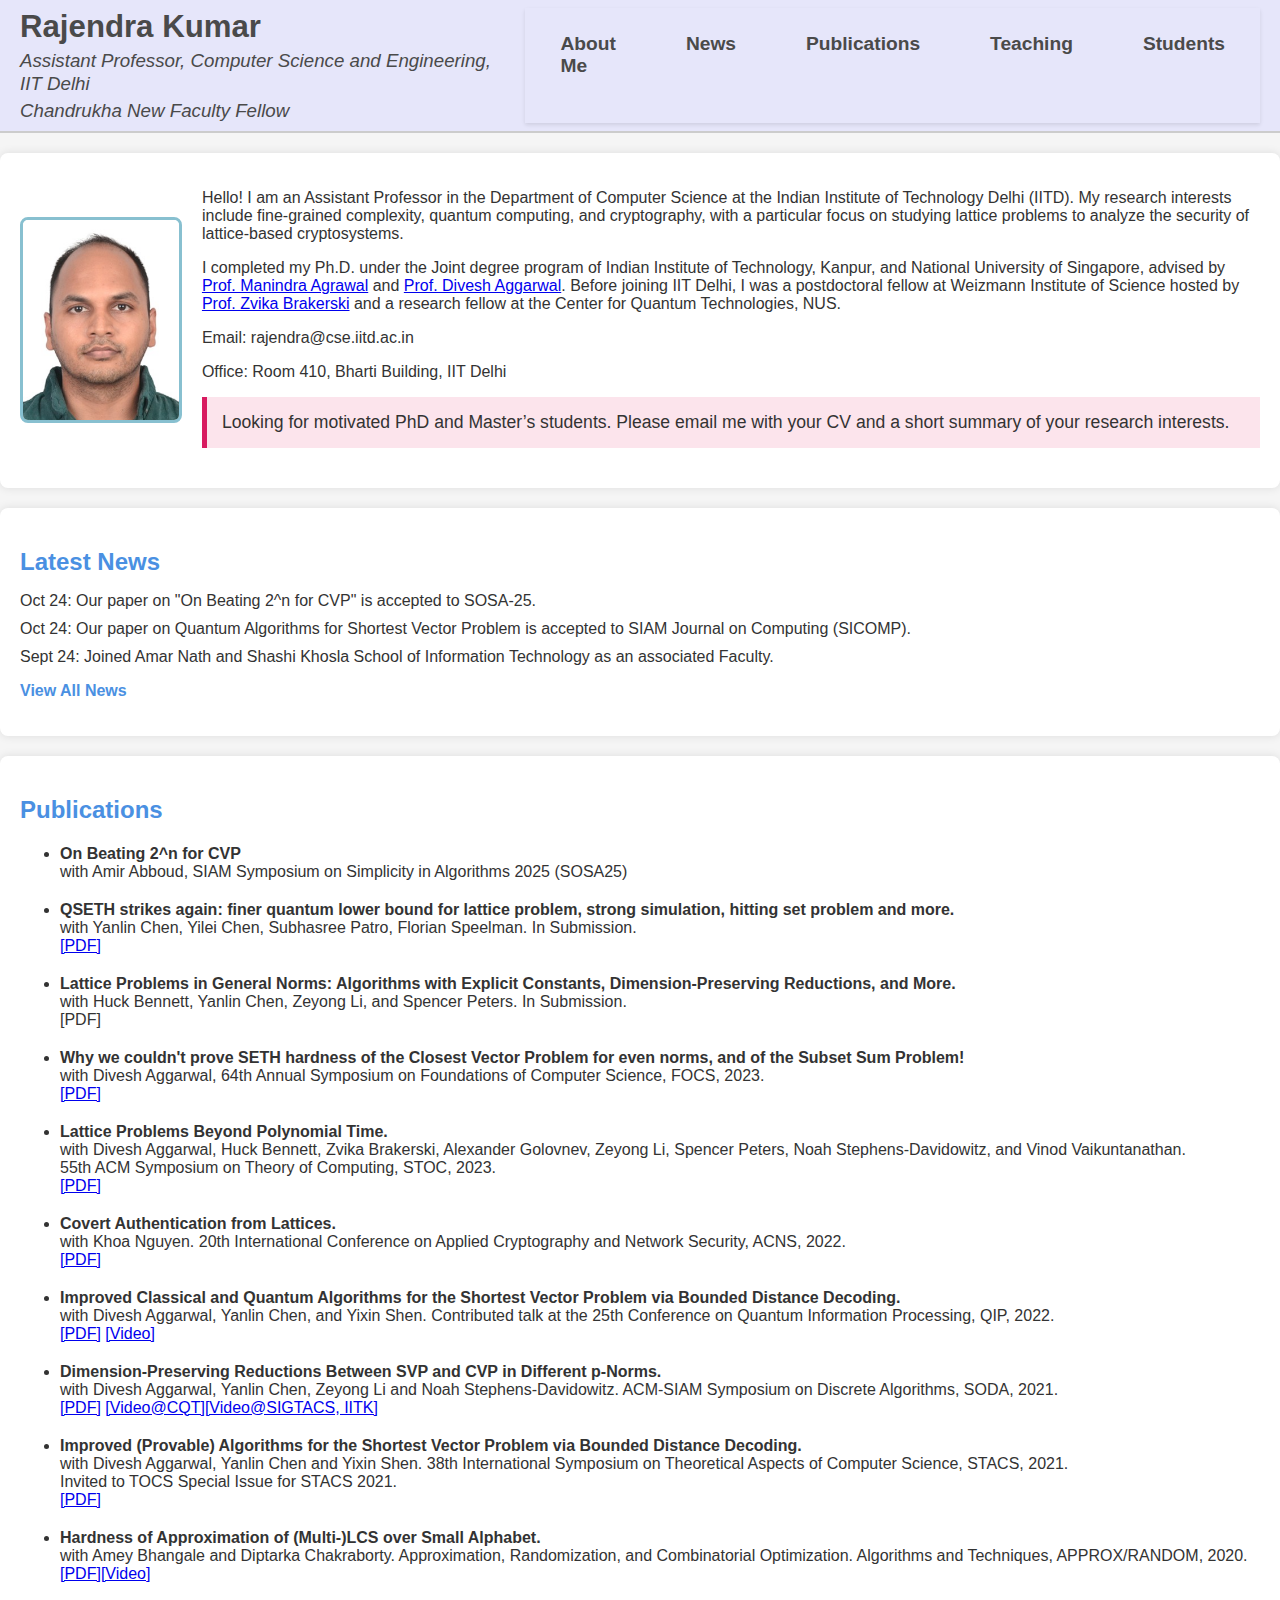
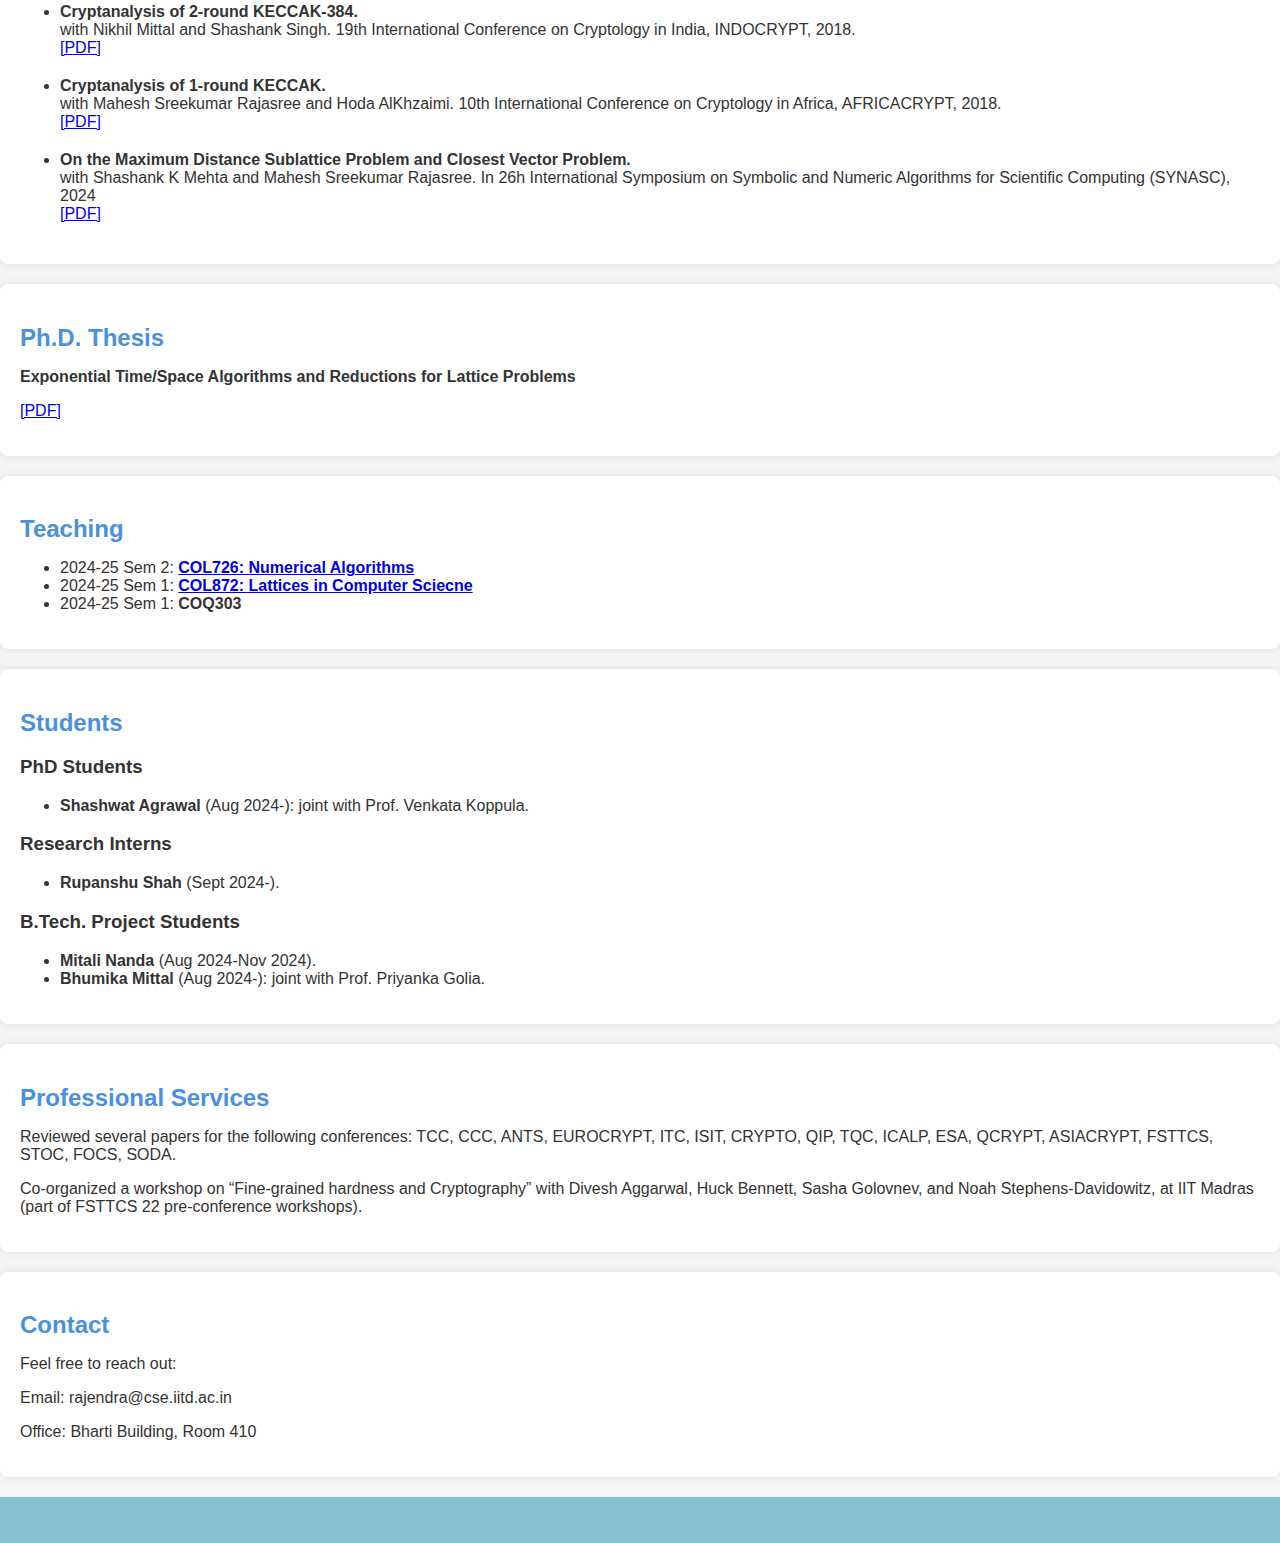
==== index.html @ 2160d7dd "website created" ====
<!DOCTYPE html>
<html lang="en">
    <head>
        <meta charset="UTF-8">
        <meta name="viewport" content="width=device-width, initial-scale=1.0">
        <title>Rajendra Kumar</title>
        <link rel="stylesheet" href="style.css">
    </head>
<body>
    <header>
        <div class="header-content">
            <h1>Rajendra Kumar</h1>
            <p>Assistant Professor, Computer Science and Engineering, IIT Delhi</p>
            <p>Chandrukha New Faculty Fellow</p>
        </div>

        <nav>
            <ul>
                <li><a href="#about">About Me</a></li>
                <li><a href="#news">News</a></li>
                <li><a href="#publications">Publications</a></li>
                <li><a href="#teaching">Teaching</a></li>
                <li><a href="#student">Students</a></li>
            </ul>
        </nav>
    </header>

    <div class="container">
        <!-- About Me Section -->
        <section id="about" class="content-section">
            <div class="about-me">
                <img src="photo-rajendra.jpg" alt="Rajendra Kumar's Photo">
                <div class="about-me-content">
                    <p>Hello! I am an Assistant Professor in the Department of Computer Science at the Indian Institute of Technology Delhi (IITD). My research interests include fine-grained complexity, quantum computing, and cryptography, with a particular focus on studying lattice problems to analyze the security of lattice-based cryptosystems.</p>
                    <p>I completed my Ph.D. under the Joint degree program of Indian Institute of Technology, Kanpur, and National University of Singapore, advised by <a href="https://sites.google.com/view/manindra/home?authuser=0">Prof. Manindra Agrawal</a> and <a href="https://sites.google.com/site/diveshhomepage/">Prof. Divesh Aggarwal</a>. Before joining IIT Delhi, I was a postdoctoral fellow at Weizmann Institute of Science hosted by <a href="https://zvikab.bitbucket.io">Prof. Zvika Brakerski</a> and a research fellow at the Center for Quantum Technologies, NUS.</p>
                    <p>Email: rajendra@cse.iitd.ac.in</p>
                    <p>Office: Room 410, Bharti Building, IIT Delhi </p>
                    <div class="highlighted-note">
                        Looking for motivated PhD and Master’s students. Please email me with your CV and a short summary of your research interests.
                    </div>
                </div>
            </div>
        </section>

        <!-- News Section -->
        <section id="news" class="content-section">
            <h2>Latest News</h2>
            <ul class="news-list">
                <li>Oct 24:  Our paper on "On Beating 2^n for CVP" is accepted to SOSA-25.</li>
                <li>Oct 24:  Our paper on Quantum Algorithms for Shortest Vector Problem is accepted to SIAM Journal on Computing (SICOMP).</li>
                <li>Sept 24: Joined Amar Nath and Shashi Khosla School of Information Technology as an associated Faculty. </li>
            </ul>
            <p><a href="news.html" class="view-all">View All News</a></p>
        </section>

        <!-- Publications Section -->
        <section id="publications" class="content-section">
            <h2>Publications</h2>
            <ul class="publications-list">
                <li><strong>On Beating 2^n for CVP</strong><br>with Amir Abboud, SIAM Symposium on Simplicity in Algorithms 2025 (SOSA25)</li>
                <li><strong>QSETH strikes again: finer quantum lower bound for lattice problem, strong simulation, hitting set problem and more.</strong><br>with Yanlin Chen, Yilei Chen, Subhasree Patro, Florian Speelman. In Submission.<br><a href="https://arxiv.org/pdf/2309.16431">[PDF]</a></li>
                <li><strong>Lattice Problems in General Norms: Algorithms with Explicit Constants, Dimension-Preserving Reductions, and More.</strong><br>with Huck Bennett, Yanlin Chen, Zeyong Li, and Spencer Peters. In Submission.<br>[PDF]</li>
                <li><strong>Why we couldn't prove SETH hardness of the Closest Vector Problem for even norms, and of the Subset Sum Problem!</strong><br>with Divesh Aggarwal, 64th Annual Symposium on Foundations of Computer Science, FOCS, 2023.<br><a href="https://arxiv.org/pdf/2211.04385">[PDF]</a></li>
                <li><strong>Lattice Problems Beyond Polynomial Time.</strong><br>with Divesh Aggarwal, Huck Bennett, Zvika Brakerski, Alexander Golovnev, Zeyong Li, Spencer Peters, Noah Stephens-Davidowitz, and Vinod Vaikuntanathan.<br>55th ACM Symposium on Theory of Computing, STOC, 2023.<br><a href="https://arxiv.org/pdf/2211.11693">[PDF]</a></li>
                <li><strong>Covert Authentication from Lattices.</strong><br>with Khoa Nguyen. 20th International Conference on Applied Cryptography and Network Security, ACNS, 2022.<br><a href="https://eprint.iacr.org/2022/835.pdf">[PDF]</a></li>
                <li><strong>Improved Classical and Quantum Algorithms for the Shortest Vector Problem via Bounded Distance Decoding.</strong><br>with Divesh Aggarwal, Yanlin Chen, and Yixin Shen. Contributed talk at the 25th Conference on Quantum Information Processing, QIP, 2022.<br><a href="https://arxiv.org/pdf/2002.07955">[PDF]</a> <a href="https://www.youtube.com/watch?v=s0RopcfvP7Q">[Video]</a></li>
                <li><strong>Dimension-Preserving Reductions Between SVP and CVP in Different p-Norms.</strong><br>with Divesh Aggarwal, Yanlin Chen, Zeyong Li and Noah Stephens-Davidowitz. ACM-SIAM Symposium on Discrete Algorithms, SODA, 2021.<br><a href="https://arxiv.org/pdf/2104.06576">[PDF]</a> <a href="https://www.youtube.com/watch?v=5j3RmQJjADc">[Video@CQT]</a><a href="https://www.youtube.com/watch?v=92IUuyfChLc">[Video@SIGTACS, IITK]</a></li>
                <li><strong>Improved (Provable) Algorithms for the Shortest Vector Problem via Bounded Distance Decoding.</strong><br>with Divesh Aggarwal, Yanlin Chen and Yixin Shen. 38th International Symposium on Theoretical Aspects of Computer Science, STACS, 2021. <br>Invited to TOCS Special Issue for STACS 2021.<br><a href="https://drops.dagstuhl.de/storage/00lipics/lipics-vol187-stacs2021/LIPIcs.STACS.2021.4/LIPIcs.STACS.2021.4.pdf">[PDF]</a></li>
                <li><strong>Hardness of Approximation of (Multi-)LCS over Small Alphabet.</strong><br>with Amey Bhangale and Diptarka Chakraborty. Approximation, Randomization, and Combinatorial Optimization. Algorithms and Techniques, APPROX/RANDOM, 2020.<br><a href="https://arxiv.org/pdf/2006.13449">[PDF]</a><a href="https://www.youtube.com/watch?v=t37-t7p92Nk">[Video]</a></li>
                <li><strong>Cryptanalysis of 2-round KECCAK-384.</strong><br>with Nikhil Mittal and Shashank Singh. 19th International Conference on Cryptology in India, INDOCRYPT, 2018.<br><a href="https://eprint.iacr.org/2018/1191.pdf">[PDF]</a></li>
                <li><strong>Cryptanalysis of 1-round KECCAK.</strong><br>with Mahesh Sreekumar Rajasree and Hoda AlKhzaimi. 10th International Conference on Cryptology in Africa, AFRICACRYPT, 2018.<br><a href="https://eprint.iacr.org/2017/1028.pdf">[PDF]</a></li>
                <li><strong>On the Maximum Distance Sublattice Problem and Closest Vector Problem.</strong><br>with Shashank K Mehta and Mahesh Sreekumar Rajasree. In 26h International Symposium on Symbolic and Numeric Algorithms for Scientific Computing (SYNASC), 2024<br><a href="https://arxiv.org/pdf/1811.03019">[PDF]</a></li>
            </ul>
        </section>

        <!-- Ph.D. Thesis Section -->
        <section id="phd-thesis" class="content-section">
            <h2>Ph.D. Thesis</h2>
            <p><strong>Exponential Time/Space Algorithms and Reductions for Lattice Problems</strong></p>
            <p><a href="https://drive.google.com/file/d/13rriCG-8ZTEiIAYKQR39cTP-7anj8LSi/view">[PDF]</a> </p>
        </section>

        <!-- Teaching Section -->
        <section id="teaching" class="content-section">
            <h2>Teaching</h2>
            <ul>
                <li>2024-25 Sem 2: <strong><a href="col726.html">COL726: Numerical Algorithms</a></strong></li>
                <li> 2024-25 Sem 1: <strong><a href="https://sites.google.com/view/rajendrak/home/col872-lattices-in-computer-science">COL872: Lattices in Computer Sciecne</a></strong></li>
                <li> 2024-25 Sem 1: <strong>COQ303</strong></li>
            </ul>
        </section>

         <!-- Students Section -->
         <section id="student" class="content-section">
            <h2>Students</h2>
            <h3>PhD Students</h3>
            <ul>
                <li> <strong>Shashwat Agrawal</strong> (Aug 2024-): joint with Prof. Venkata Koppula.</li>
            </ul>
            <h3>Research Interns</h3>
            <ul>
                <li> <strong>Rupanshu Shah</strong> (Sept 2024-).</li>
            </ul>
            <h3>B.Tech. Project Students</h3>
            <ul>
                <li> <strong>Mitali Nanda</strong> (Aug 2024-Nov 2024).</li>
                <li> <strong>Bhumika Mittal</strong> (Aug 2024-): joint with Prof. Priyanka Golia.</li>
            </ul>
        </section>

        <!-- Talks Section -->
        <!--  <section id="talks" class="content-section">
            <h2>Talks</h2>
            <p>Next Talk: <strong>Generalized Sorting</strong> by Jatin Yadav on August 2, 2024, at 12:10 PM (Bharti 501). Refreshments at 12:00 PM.</p>
        </section> -->

        <!-- Professional Services Section -->
        <section id="services" class="content-section">
            <h2>Professional Services</h2>
            <p>Reviewed several papers for the following conferences: TCC, CCC, ANTS, EUROCRYPT, ITC, ISIT, CRYPTO, QIP, TQC, ICALP, ESA, QCRYPT, ASIACRYPT, FSTTCS, STOC, FOCS, SODA.</p>
            <p>Co-organized a workshop on “Fine-grained hardness and Cryptography” with Divesh Aggarwal, Huck Bennett, Sasha Golovnev, and Noah Stephens-Davidowitz, at IIT Madras (part of FSTTCS 22 pre-conference workshops).</p>
        </section>

        <!-- Contact Section -->
        <section id="contact" class="content-section">
            <h2>Contact</h2>
            <p>Feel free to reach out:</p>
            <p>Email: rajendra@cse.iitd.ac.in</p>
            <p>Office: Bharti Building, Room 410</p>
        </section>

    </div>

    <footer>
        <p> </p>
    </footer>
    <script>
        document.querySelectorAll('a[href^="#"]').forEach(anchor => {
            anchor.addEventListener('click', function (e) {
                e.preventDefault();
                const targetId = this.getAttribute('href').substring(1);
                const targetElement = document.getElementById(targetId);
                if (targetElement) {
                    window.scrollTo({
                        top: targetElement.offsetTop - document.querySelector('header').offsetHeight,
                        behavior: 'smooth'
                    });
                }
            });
        });
    </script>  
</body>
</html>
---- style.css ----
/* Basic Styling */
body {
    font-family: Arial, sans-serif;
    margin: 0;
    padding: 0;
    background-color: #F5F5F5; /* Light Gray */
    color: #333; /* Dark Gray for text */
}

/* Combined Header and Navigation Styling */
header {
    background-color: #E6E6FA; /* Soft Lavender for header */
    color: #4A4A4A; /* Darker Gray for better visibility of text */
    position: sticky;
    top: 0;
    z-index: 1000;
    display: flex;
    justify-content: space-between; /* Aligns content to left and right */
    padding: 8px 20px; /* Reduced padding for a smaller header */
    margin: 0; /* Ensure there's no margin after header */
    border-bottom: 2px solid #ccc; /* Add a subtle bottom border */
}

.header-content {
    text-align: left; /* Align header content to the left */
    font-size: 1.3em; /* Adjust the font size to make it smaller */
    line-height: 1.2;
}

header h1 {
    margin: 0;
    font-size: 1.5em; /* Reduced font size */
}

header p {
    margin: 5px 0 0 0;
    font-style: italic;
    font-size: 0.9em; /* Reduced font size */
}

/* Updated Navigation Styling */
nav {
    display: flex;
    justify-content: center;
    background-color: #E6E6FA; /* Lavender for a soft, elegant look */
    padding: 15px 0; /* Increase padding for a larger height */
    box-shadow: 0 2px 4px rgba(0, 0, 0, 0.1);
    margin-left: 10px;
}

nav ul {
    list-style-type: none;
    padding: 0;
    margin: 0;
    display: flex; /* Ensure the items are aligned horizontally */
}

nav ul li {
    margin: 0 20px; /* Increase margin for more spacing between items */
}

nav ul li a {
    color: #4A4A4A; /* Darker Gray for better readability */
    text-decoration: none;
    font-weight: bold;
    font-size: 1.2em; /* Increase font size for better visibility */
    padding: 10px 15px;
    display: block;
}

nav ul li a:hover {
    background-color: #D1C4E9; /* Light Purple for hover effect */
    color: #4A90E2; /* Light Blue for text on hover */
    border-radius: 5px; /* Rounded corners on hover */
}

/* Main Content Styling */
main {
    padding: 20px;
    max-width: 1000px;
    margin: 20px auto;
}

.content-section {
    background-color: #fff;
    padding: 20px;
    margin: 20px 0;
    border-radius: 8px;
    box-shadow: 0 0 10px rgba(0, 0, 0, 0.1);
}

/* Section Headings */
.content-section h2 {
    color: #4A90E2; /* Light Blue */
    margin-bottom: 15px;
}

/* About Me Section Styling */
.about-me {
    display: flex;
    align-items: center;
}

.about-me img {
    width: 200px;
    height: 200px;
    border-radius: 8px; /* Square image with slight rounding */
    margin-right: 20px;
    object-fit: cover;
    border: 3px solid #88C0D0; /* Soft Teal border */
}

/* News Styling */
.news-list {
    list-style-type: none;
    padding: 0;
}

.news-list li {
    margin-bottom: 10px;
}

/* Example CSS for News Section */
.news-list {
    list-style-type: none;
    padding-left: 0;
}

.news-item {
    margin-bottom: 15px;
    padding: 10px;
    background-color: #f4f4f4;
    border-radius: 5px;
    border: 1px solid #ddd;
}

.news-item a {
    text-decoration: none;
    color: #0056b3;
}

.news-item a:hover {
    text-decoration: underline;
}


.view-all {
    color: #4A90E2; /* Light Blue */
    font-weight: bold;
    text-decoration: none;
}

.view-all:hover {
    text-decoration: underline;
}

/* Footer Styling */
footer {
    background-color: #88C0D0; /* Soft Teal */
    color: #fff;
    text-align: center;
    padding: 15px 0;
    margin-top: 20px;
    position: relative;
    width: 100%;
}

/* Responsive Design */
@media (max-width: 768px) {
    nav ul li {
        display: block;
        margin: 10px 0;
    }

    .about-me {
        flex-direction: column;
        text-align: center;
    }

    .about-me img {
        margin: 0 0 20px 0;
    }
}

/* Publications Section Styling */
#publications li {
    margin-bottom: 10px;
    padding: 5px 0; /* Reduced padding for tighter spacing */
}

#publications li .title {
    font-weight: bold;
    font-size: 1.1em;
    margin-bottom: 5px; /* Reduced margin between title and next line */
}

#publications li .authors,
#publications li .venue,
#publications li .links {
    margin: 0;
    padding: 0;
    font-size: 1em; /* Keep font size consistent */
}

#publications li .authors {
    margin-bottom: 5px; /* Reduced space between authors and venue */
}

#publications li .venue {
    margin-bottom: 5px; /* Reduced space between venue and links */
}

#publications li .links a {
    font-size: 0.9em;
    color: #4A90E2;
    text-decoration: none;
}

#publications li .links a:hover {
    text-decoration: underline;
}

.highlighted-note {
    background-color: #fce4ec; /* Light pink background */
    border-left: 5px solid #d81b60; /* Pink border on the left */
    padding: 15px; /* Inner padding */
    margin-bottom: 20px; /* Space below the note */
    font-size: 1.1em; /* Slightly larger font size */
    color: #333; /* Dark text for readability */
}
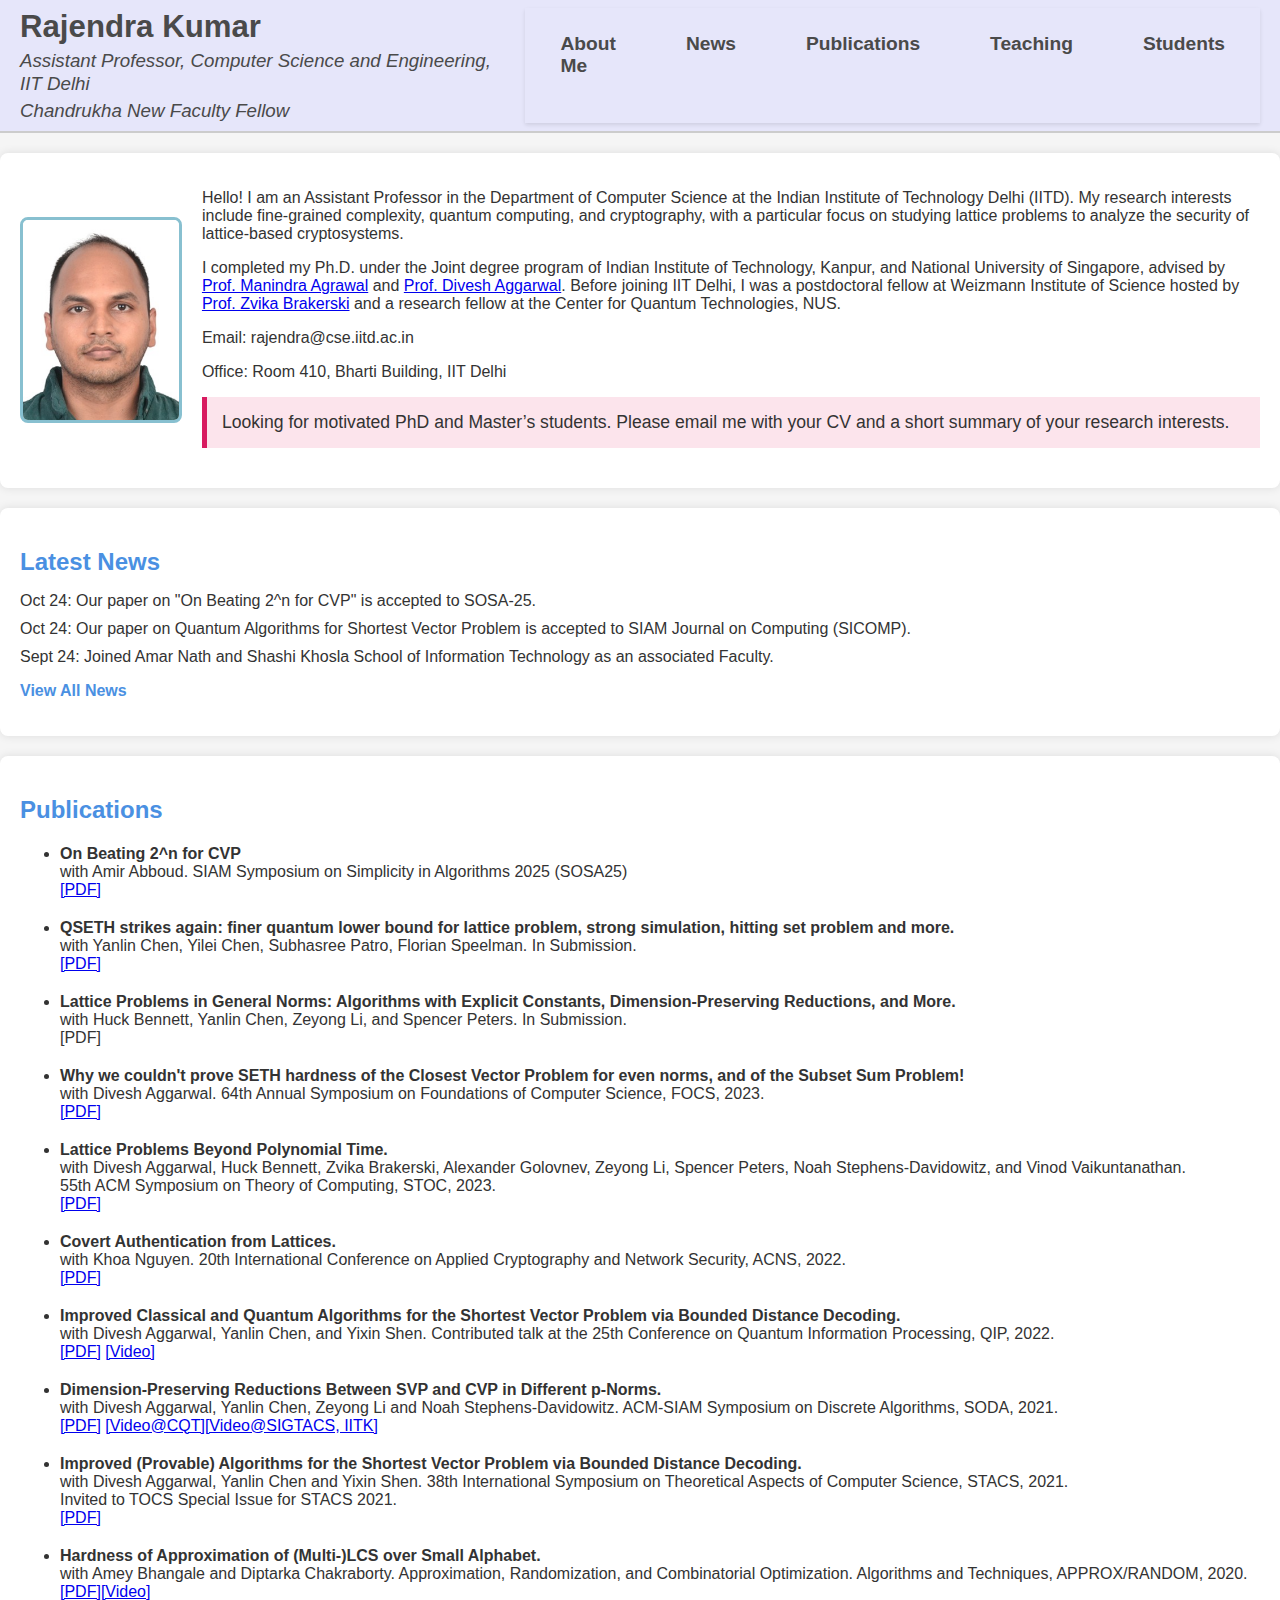
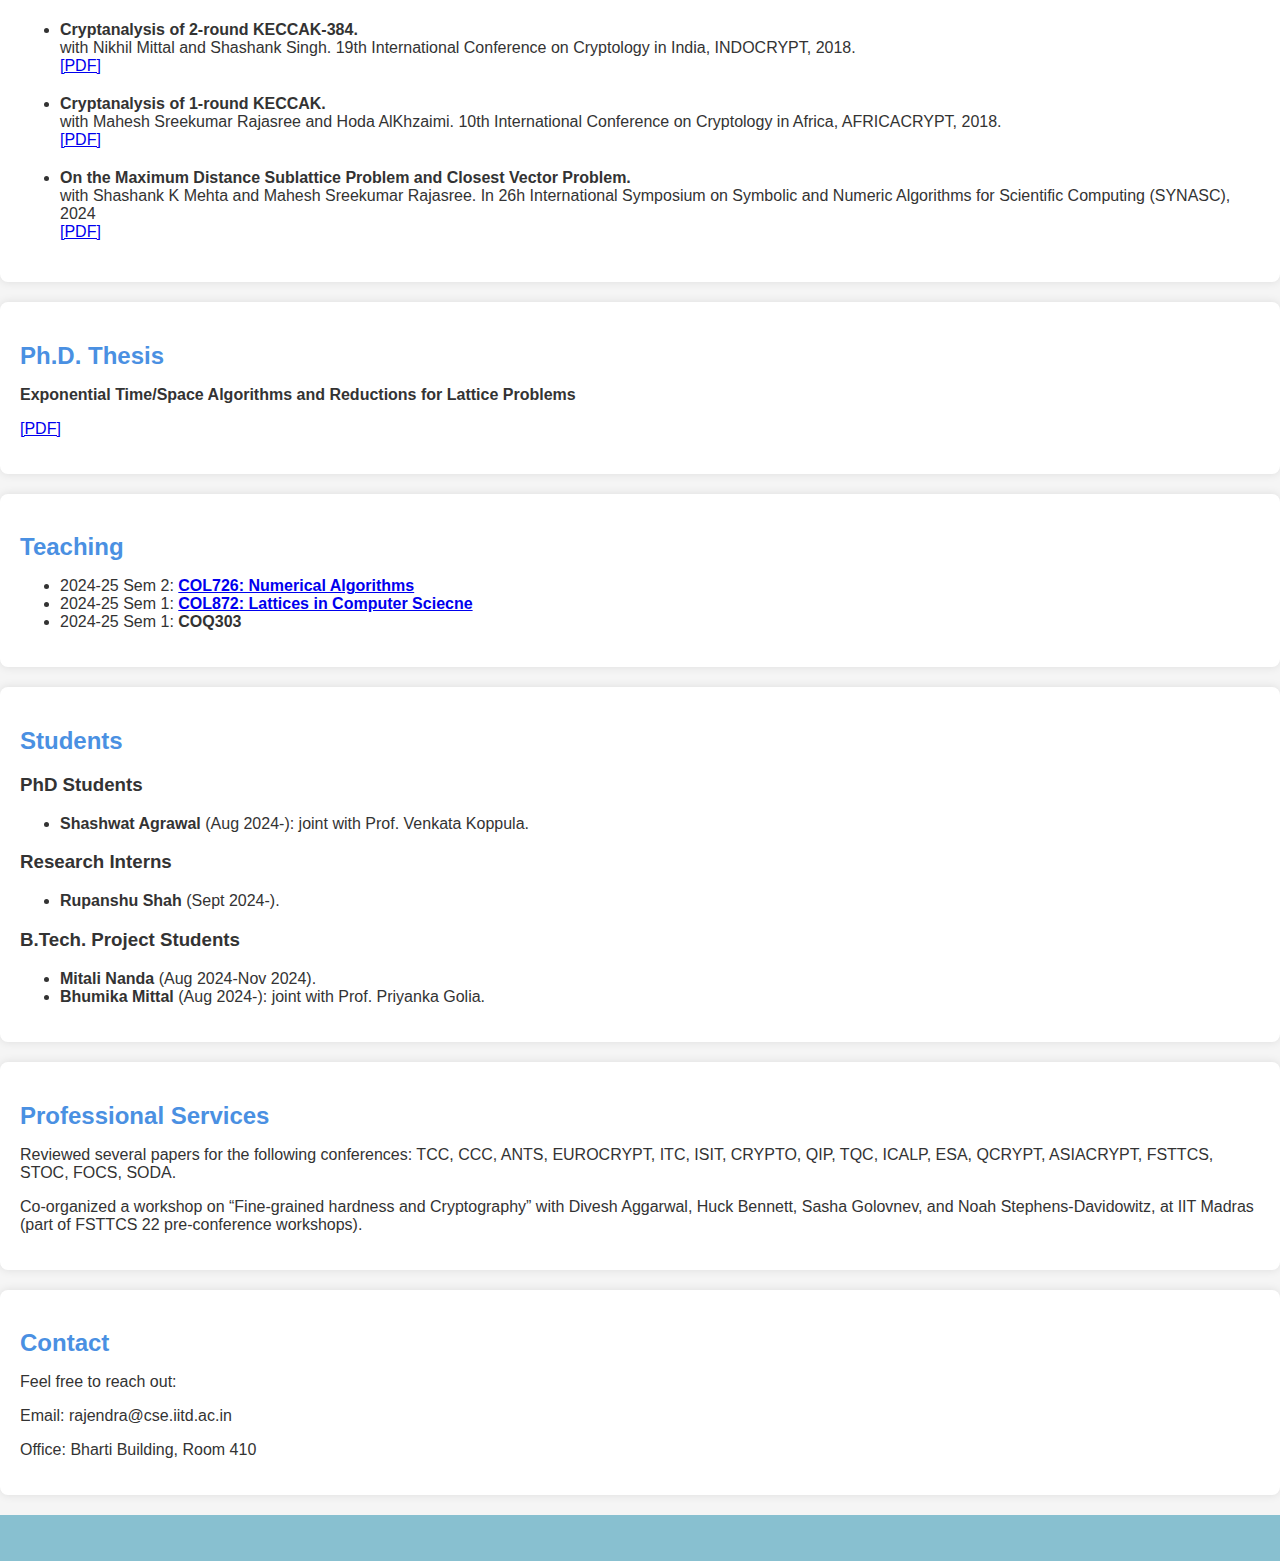
==== commit eadae9c2: "SOSA25 pdf added and COL726 class schedule updated" ====
--- a/index.html
+++ b/index.html
@@ -13,7 +13,7 @@
             <p>Assistant Professor, Computer Science and Engineering, IIT Delhi</p>
             <p>Chandrukha New Faculty Fellow</p>
         </div>
-
+        <button class="menu-toggle" aria-label="Toggle navigation">☰</button>
         <nav>
             <ul>
                 <li><a href="#about">About Me</a></li>
@@ -57,10 +57,10 @@
         <section id="publications" class="content-section">
             <h2>Publications</h2>
             <ul class="publications-list">
-                <li><strong>On Beating 2^n for CVP</strong><br>with Amir Abboud, SIAM Symposium on Simplicity in Algorithms 2025 (SOSA25)</li>
+                <li><strong>On Beating 2^n for CVP</strong><br>with Amir Abboud. SIAM Symposium on Simplicity in Algorithms 2025 (SOSA25)<br><a href="https://arxiv.org/pdf/2501.03688">[PDF]</a></li>
                 <li><strong>QSETH strikes again: finer quantum lower bound for lattice problem, strong simulation, hitting set problem and more.</strong><br>with Yanlin Chen, Yilei Chen, Subhasree Patro, Florian Speelman. In Submission.<br><a href="https://arxiv.org/pdf/2309.16431">[PDF]</a></li>
                 <li><strong>Lattice Problems in General Norms: Algorithms with Explicit Constants, Dimension-Preserving Reductions, and More.</strong><br>with Huck Bennett, Yanlin Chen, Zeyong Li, and Spencer Peters. In Submission.<br>[PDF]</li>
-                <li><strong>Why we couldn't prove SETH hardness of the Closest Vector Problem for even norms, and of the Subset Sum Problem!</strong><br>with Divesh Aggarwal, 64th Annual Symposium on Foundations of Computer Science, FOCS, 2023.<br><a href="https://arxiv.org/pdf/2211.04385">[PDF]</a></li>
+                <li><strong>Why we couldn't prove SETH hardness of the Closest Vector Problem for even norms, and of the Subset Sum Problem!</strong><br>with Divesh Aggarwal. 64th Annual Symposium on Foundations of Computer Science, FOCS, 2023.<br><a href="https://arxiv.org/pdf/2211.04385">[PDF]</a></li>
                 <li><strong>Lattice Problems Beyond Polynomial Time.</strong><br>with Divesh Aggarwal, Huck Bennett, Zvika Brakerski, Alexander Golovnev, Zeyong Li, Spencer Peters, Noah Stephens-Davidowitz, and Vinod Vaikuntanathan.<br>55th ACM Symposium on Theory of Computing, STOC, 2023.<br><a href="https://arxiv.org/pdf/2211.11693">[PDF]</a></li>
                 <li><strong>Covert Authentication from Lattices.</strong><br>with Khoa Nguyen. 20th International Conference on Applied Cryptography and Network Security, ACNS, 2022.<br><a href="https://eprint.iacr.org/2022/835.pdf">[PDF]</a></li>
                 <li><strong>Improved Classical and Quantum Algorithms for the Shortest Vector Problem via Bounded Distance Decoding.</strong><br>with Divesh Aggarwal, Yanlin Chen, and Yixin Shen. Contributed talk at the 25th Conference on Quantum Information Processing, QIP, 2022.<br><a href="https://arxiv.org/pdf/2002.07955">[PDF]</a> <a href="https://www.youtube.com/watch?v=s0RopcfvP7Q">[Video]</a></li>
@@ -135,6 +135,10 @@
         <p> </p>
     </footer>
     <script>
+        document.querySelector('.menu-toggle').addEventListener('click', () => {
+    const navMenu = document.querySelector('nav ul');
+    navMenu.classList.toggle('active');
+});
         document.querySelectorAll('a[href^="#"]').forEach(anchor => {
             anchor.addEventListener('click', function (e) {
                 e.preventDefault();
--- a/style.css
+++ b/style.css
@@ -229,3 +229,37 @@
     color: #333; /* Dark text for readability */
 }
 
+/* Mobile Menu Toggle Button */
+@media (max-width: 768px) {
+    nav {
+        flex-direction: column;
+        align-items: flex-start;
+        padding: 10px;
+    }
+
+    nav ul {
+        flex-direction: column;
+        display: none; /* Hidden by default */
+        width: 100%;
+    }
+
+    nav ul.active {
+        display: flex; /* Show when active */
+    }
+
+    nav ul li {
+        margin: 5px 0; /* Spacing for vertical layout */
+    }
+
+    .menu-toggle {
+        display: block;
+        cursor: pointer;
+        font-size: 1.5em;
+        margin-bottom: 10px;
+    }
+}
+
+/* Desktop Menu Default */
+.menu-toggle {
+    display: none;
+}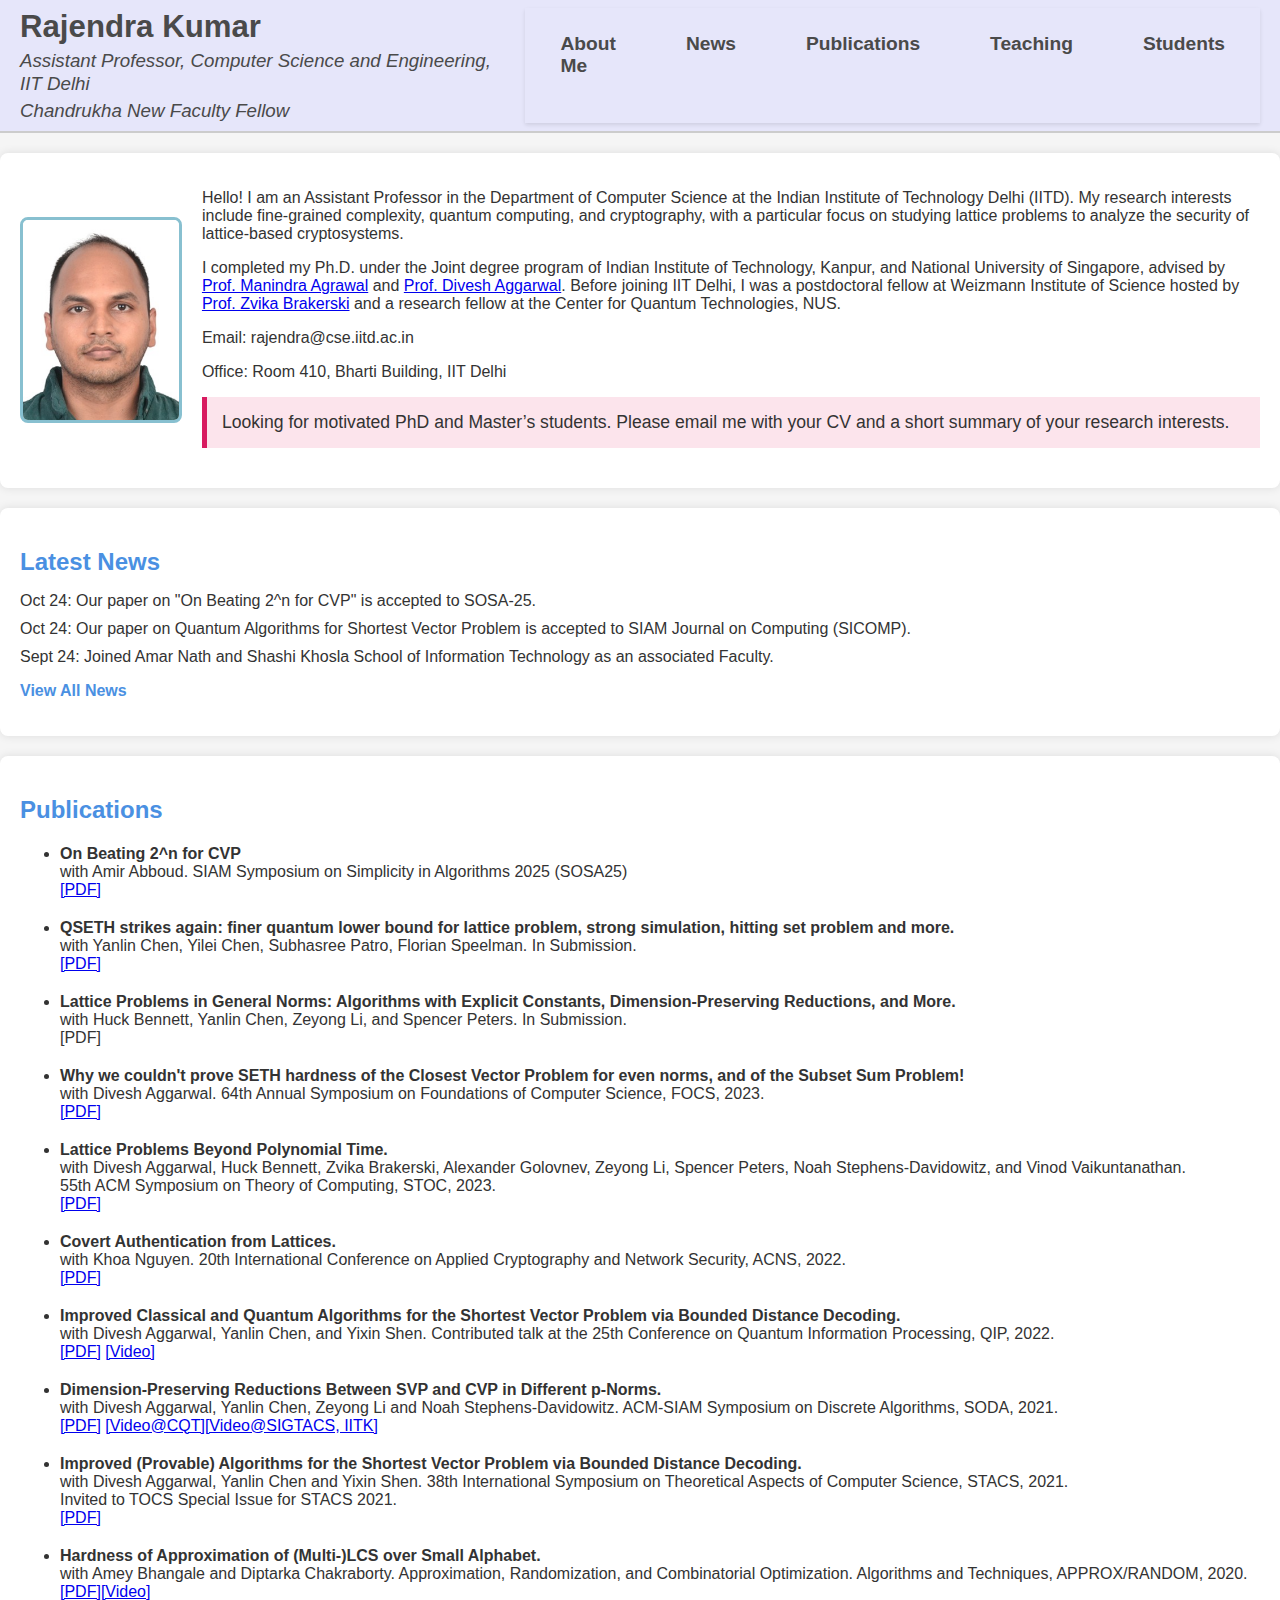
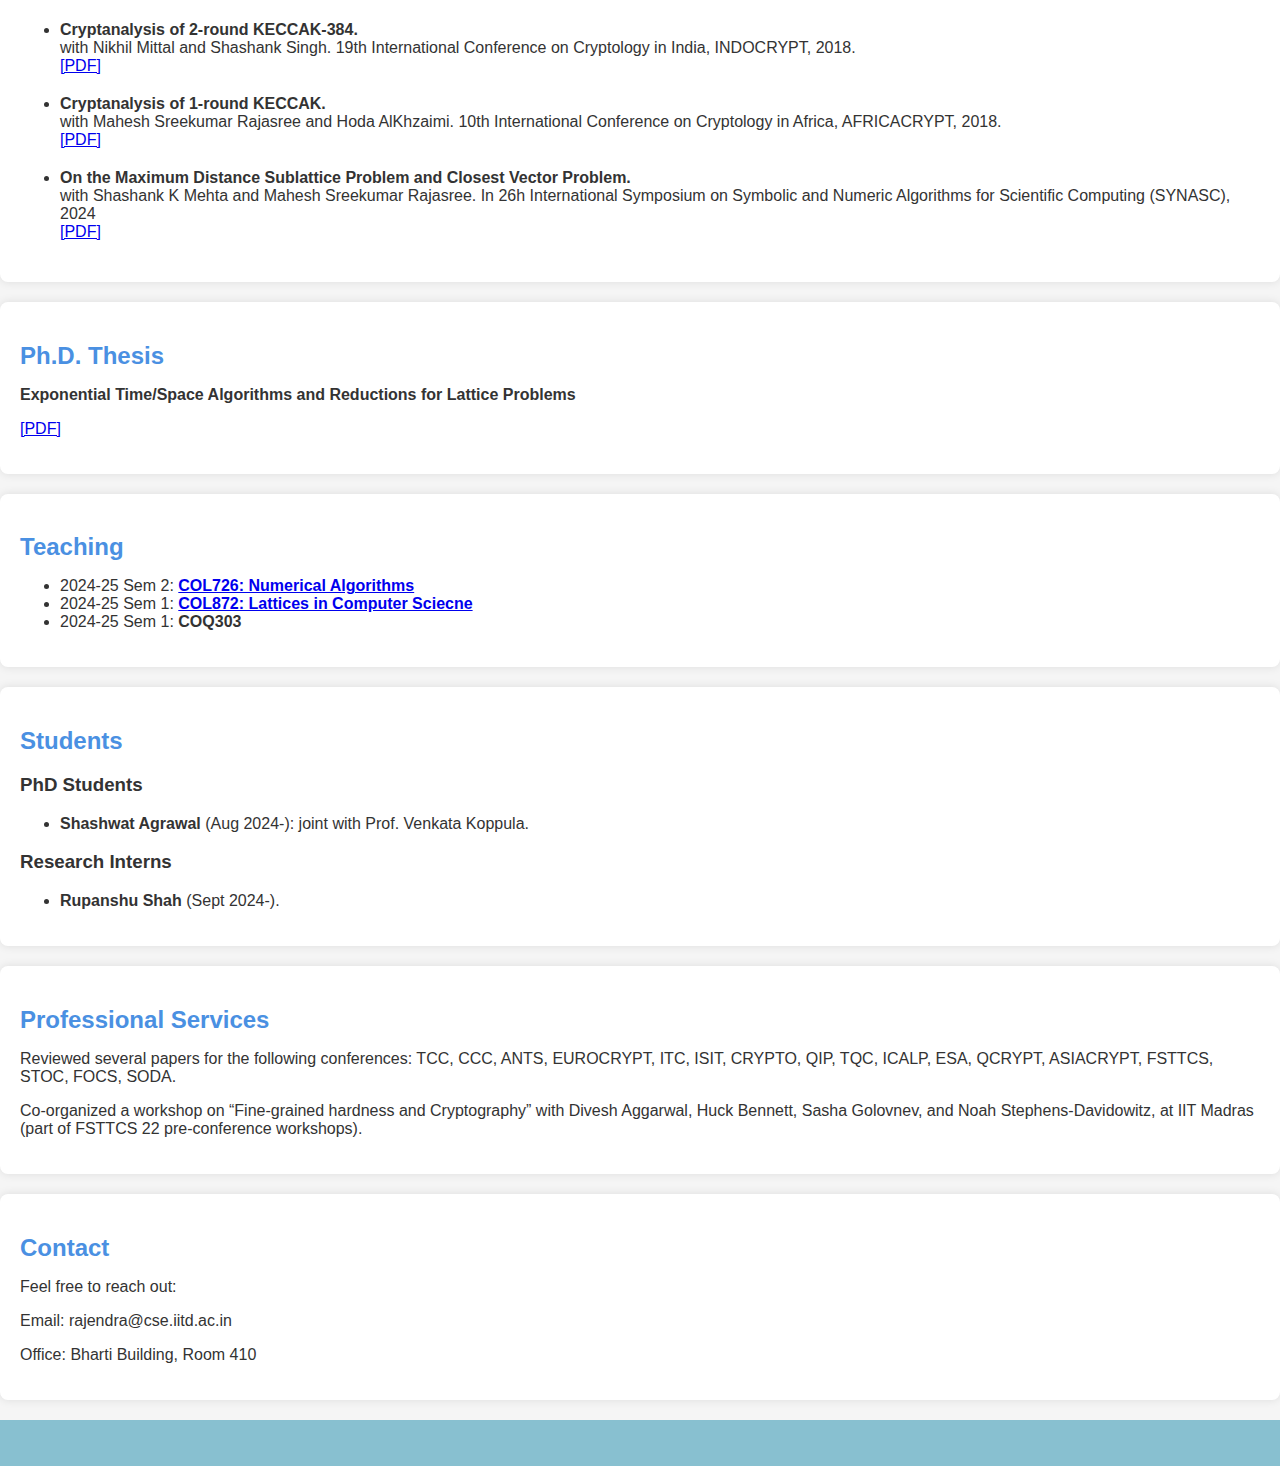
==== commit 1f0f48e7: "COL726 schedule update and student list on webpage" ====
--- a/index.html
+++ b/index.html
@@ -101,11 +101,11 @@
             <ul>
                 <li> <strong>Rupanshu Shah</strong> (Sept 2024-).</li>
             </ul>
-            <h3>B.Tech. Project Students</h3>
+            <!--<h3>B.Tech. Project Students</h3>
             <ul>
                 <li> <strong>Mitali Nanda</strong> (Aug 2024-Nov 2024).</li>
-                <li> <strong>Bhumika Mittal</strong> (Aug 2024-): joint with Prof. Priyanka Golia.</li>
-            </ul>
+                <li> <strong>Bhumika Mittal</strong> (Aug 2024- Jan 2025): joint with Prof. Priyanka Golia.</li>
+            </ul>-->
         </section>
 
         <!-- Talks Section -->
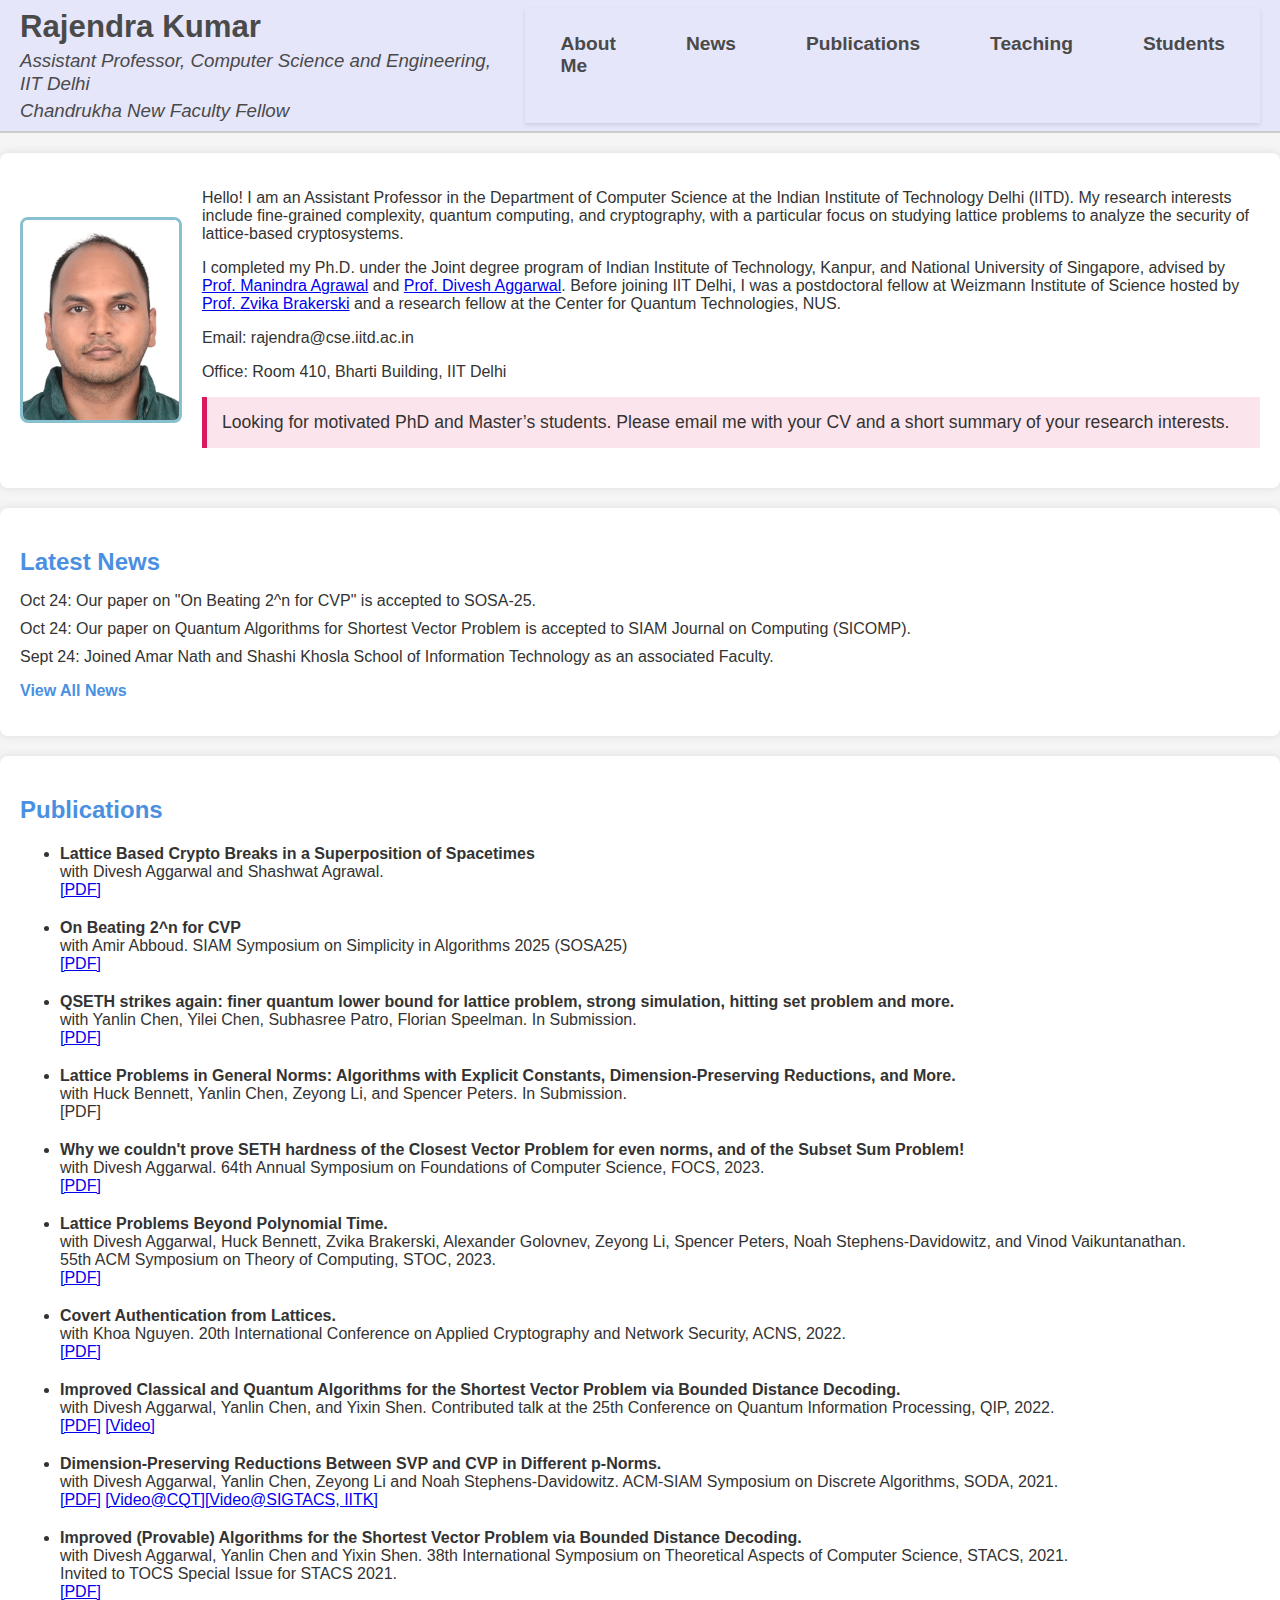
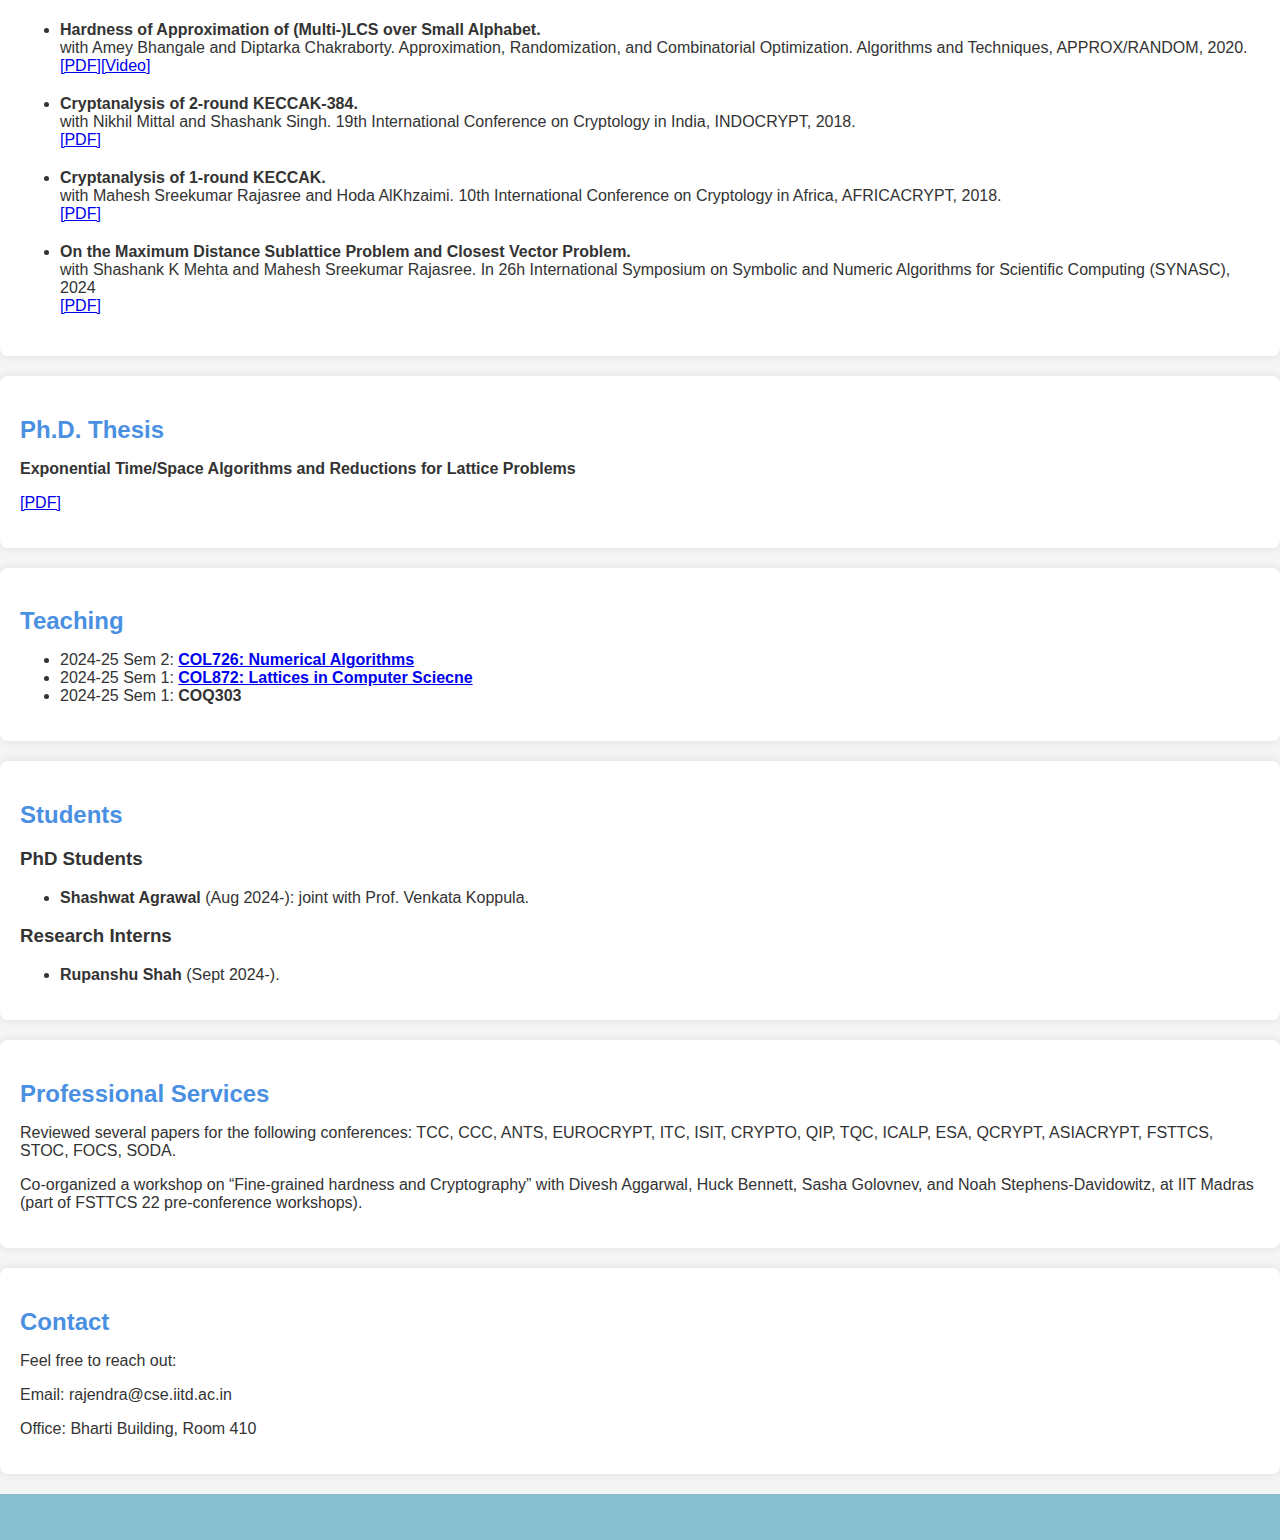
==== commit fac4734b: "added lattice crypto breaks in superposition of spacetimes paper" ====
--- a/index.html
+++ b/index.html
@@ -57,6 +57,7 @@
         <section id="publications" class="content-section">
             <h2>Publications</h2>
             <ul class="publications-list">
+                <li><strong>Lattice Based Crypto Breaks in a Superposition of Spacetimes</strong><br>with Divesh Aggarwal and Shashwat Agrawal. <br><a href="https://arxiv.org/pdf/2503.21400">[PDF]</a></li>
                 <li><strong>On Beating 2^n for CVP</strong><br>with Amir Abboud. SIAM Symposium on Simplicity in Algorithms 2025 (SOSA25)<br><a href="https://arxiv.org/pdf/2501.03688">[PDF]</a></li>
                 <li><strong>QSETH strikes again: finer quantum lower bound for lattice problem, strong simulation, hitting set problem and more.</strong><br>with Yanlin Chen, Yilei Chen, Subhasree Patro, Florian Speelman. In Submission.<br><a href="https://arxiv.org/pdf/2309.16431">[PDF]</a></li>
                 <li><strong>Lattice Problems in General Norms: Algorithms with Explicit Constants, Dimension-Preserving Reductions, and More.</strong><br>with Huck Bennett, Yanlin Chen, Zeyong Li, and Spencer Peters. In Submission.<br>[PDF]</li>
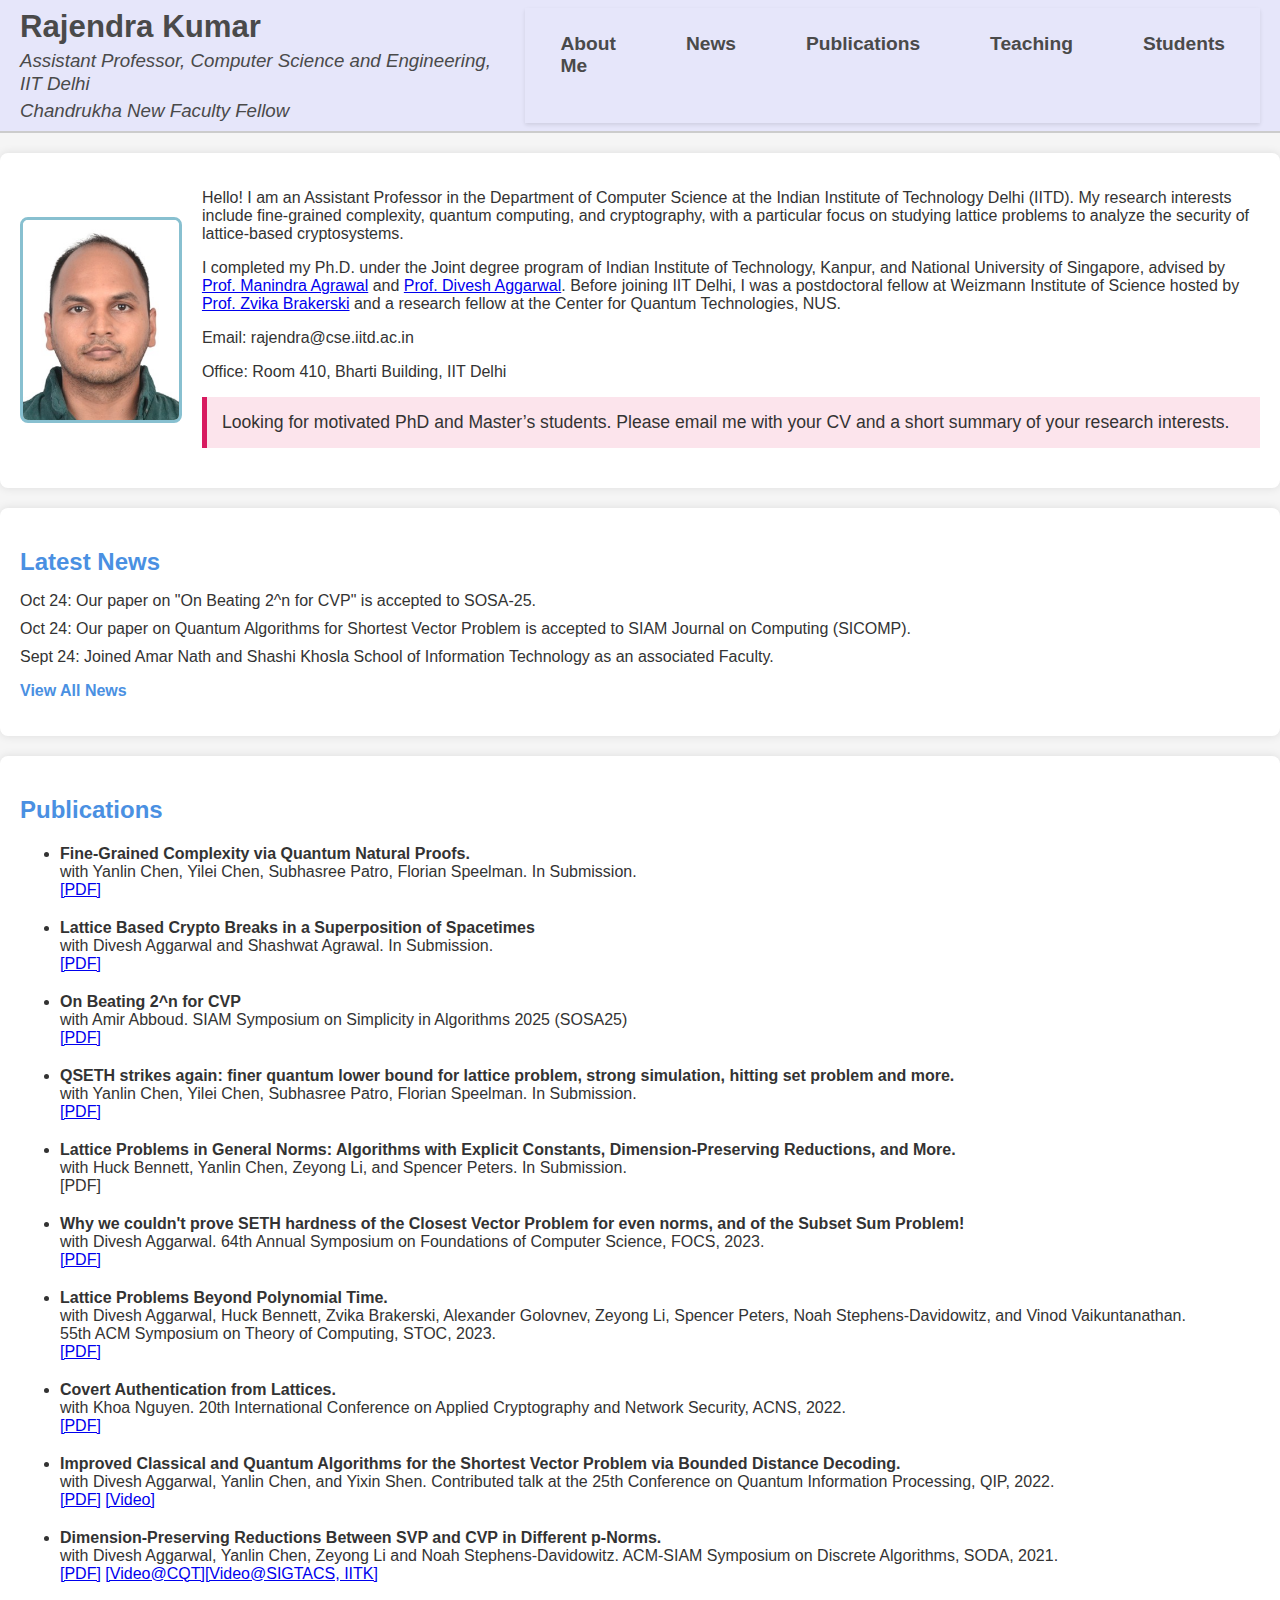
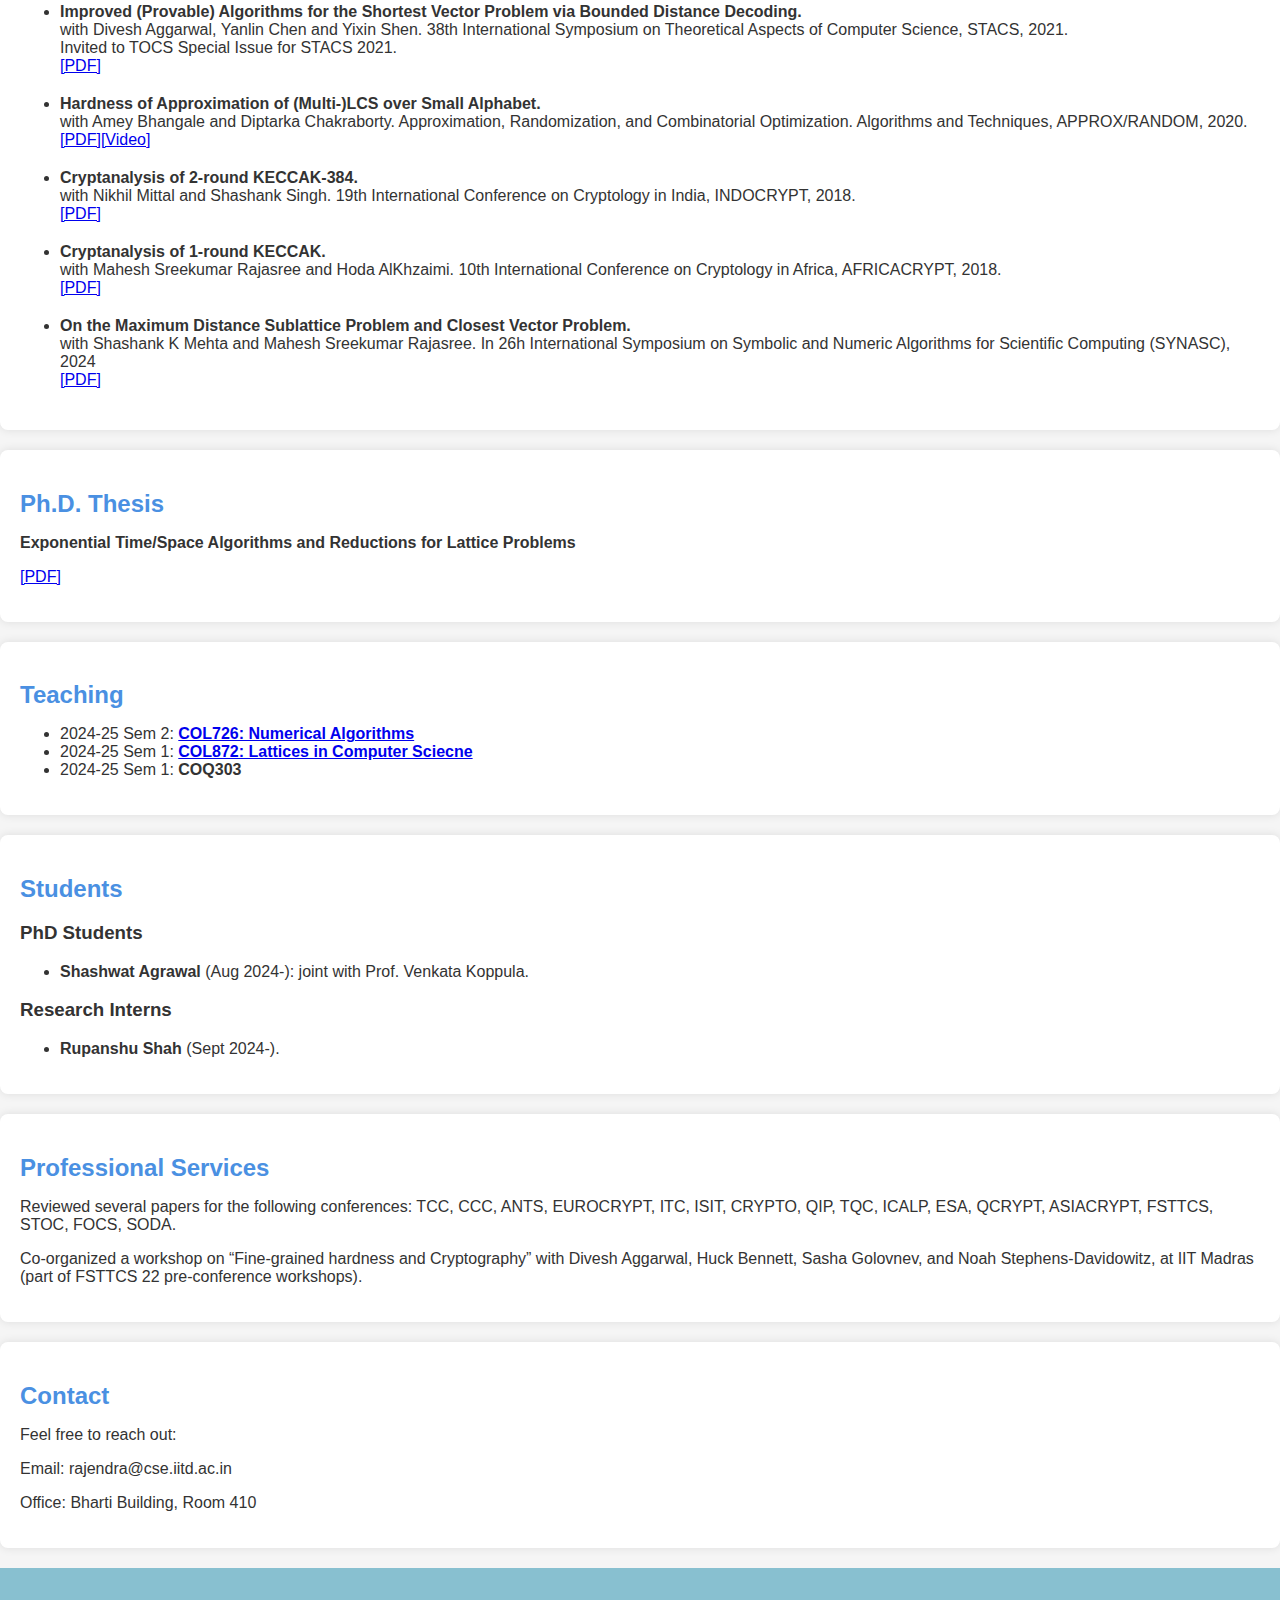
==== commit a2d4b5b9: "paper added and col726 webpage update" ====
--- a/index.html
+++ b/index.html
@@ -57,7 +57,8 @@
         <section id="publications" class="content-section">
             <h2>Publications</h2>
             <ul class="publications-list">
-                <li><strong>Lattice Based Crypto Breaks in a Superposition of Spacetimes</strong><br>with Divesh Aggarwal and Shashwat Agrawal. <br><a href="https://arxiv.org/pdf/2503.21400">[PDF]</a></li>
+                <li><strong>Fine-Grained Complexity via Quantum Natural Proofs.</strong><br>with Yanlin Chen, Yilei Chen, Subhasree Patro, Florian Speelman. In Submission.<br><a href="https://arxiv.org/abs/2504.10363">[PDF]</a></li>
+                <li><strong>Lattice Based Crypto Breaks in a Superposition of Spacetimes</strong><br>with Divesh Aggarwal and Shashwat Agrawal. In Submission. <br><a href="https://arxiv.org/pdf/2503.21400">[PDF]</a></li>
                 <li><strong>On Beating 2^n for CVP</strong><br>with Amir Abboud. SIAM Symposium on Simplicity in Algorithms 2025 (SOSA25)<br><a href="https://arxiv.org/pdf/2501.03688">[PDF]</a></li>
                 <li><strong>QSETH strikes again: finer quantum lower bound for lattice problem, strong simulation, hitting set problem and more.</strong><br>with Yanlin Chen, Yilei Chen, Subhasree Patro, Florian Speelman. In Submission.<br><a href="https://arxiv.org/pdf/2309.16431">[PDF]</a></li>
                 <li><strong>Lattice Problems in General Norms: Algorithms with Explicit Constants, Dimension-Preserving Reductions, and More.</strong><br>with Huck Bennett, Yanlin Chen, Zeyong Li, and Spencer Peters. In Submission.<br>[PDF]</li>
